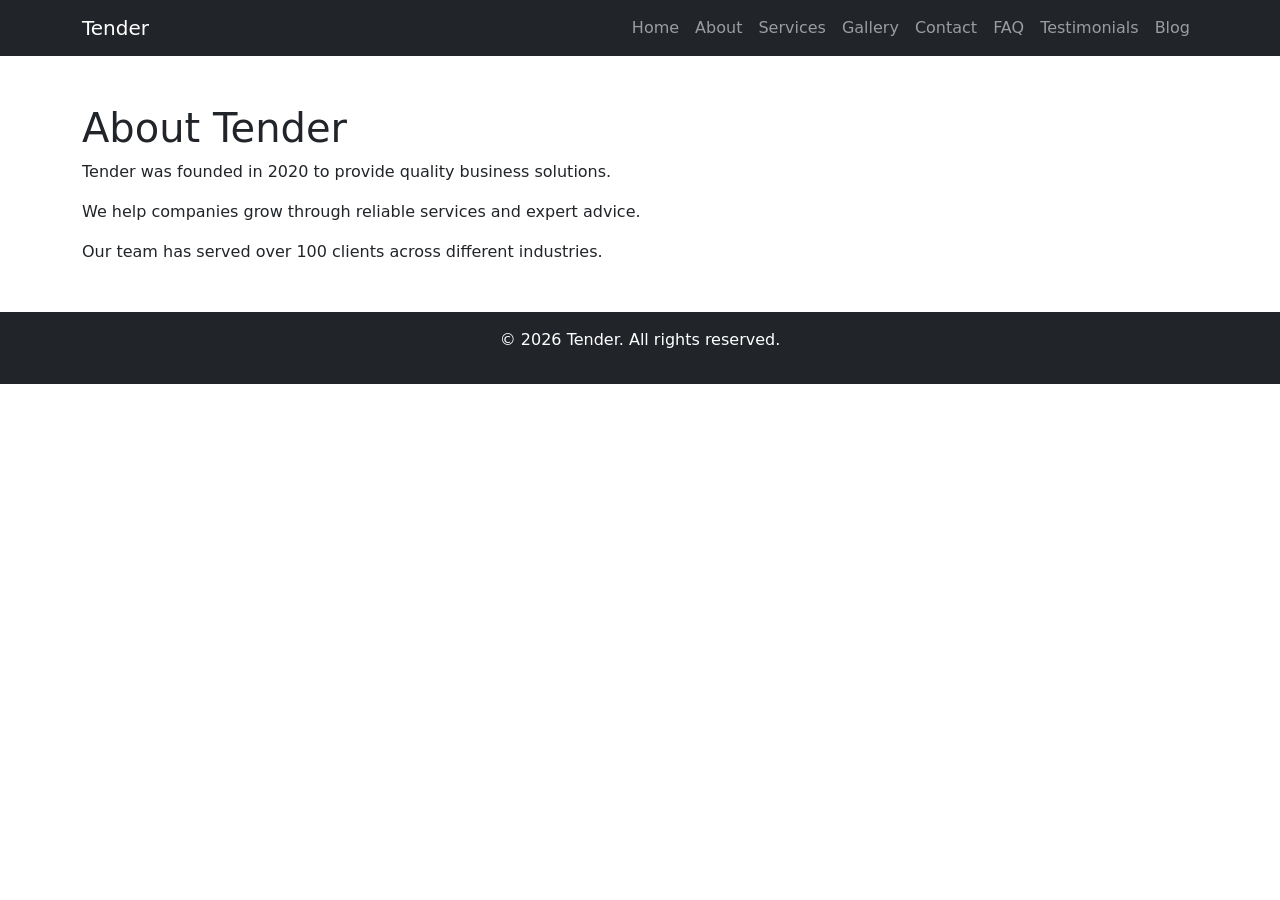
==== about.html @ 6e38abf3 "Added blog link to navigate on all the pages" ====
<!DOCTYPE html>
<html lang="en">
<head>
    <meta charset="UTF-8">
    <meta name="viewport" content="width=device-width, initial-scale=1.0">
    <title>Tender - About</title>
    <link href="https://cdn.jsdelivr.net/npm/bootstrap@5.3.0-alpha1/dist/css/bootstrap.min.css" rel="stylesheet">
    <link rel="stylesheet" href="style.css">
</head>
<body>
    <nav class="navbar navbar-expand-lg navbar-dark bg-dark">
        <div class="container">
            <a class="navbar-brand" href="index.html">Tender</a>
            <button class="navbar-toggler" type="button" data-bs-toggle="collapse" data-bs-target="#navbarNav">
                <span class="navbar-toggler-icon"></span>
            </button>
            <div class="collapse navbar-collapse" id="navbarNav">
                <ul class="navbar-nav ms-auto">
                    <li class="nav-item"><a class="nav-link" href="Home.html">Home</a></li>
                    <li class="nav-item"><a class="nav-link" href="about.html">About</a></li>
                    <li class="nav-item"><a class="nav-link" href="services.html">Services</a></li>
                    <li class="nav-item"><a class="nav-link" href="gallery.html">Gallery</a></li>
                    <li class="nav-item"><a class="nav-link" href="contact.html">Contact</a></li>
                    <li class="nav-item"><a class="nav-link" href="faq.html">FAQ</a></li>
                    <li class="nav-item"><a class="nav-link" href="testimonials.html">Testimonials</a></li>
                    <li class="nav-item"><a class="nav-link" href="blog.html">Blog</a></li>
                </ul>
            </div>
        </div>
    </nav>
    <div class="container my-5">
        <h1>About Tender</h1>
        <p>Tender was founded in 2020 to provide quality business solutions.</p>
        <p>We help companies grow through reliable services and expert advice.</p>
        <p>Our team has served over 100 clients across different industries.</p>
    </div>
    <footer class="bg-dark text-white text-center py-3">
        <p>&copy; 2026 Tender. All rights reserved.</p>
    </footer>
    <script src="https://cdn.jsdelivr.net/npm/bootstrap@5.3.0-alpha1/dist/js/bootstrap.bundle.min.js"></script>
</body>
</html>
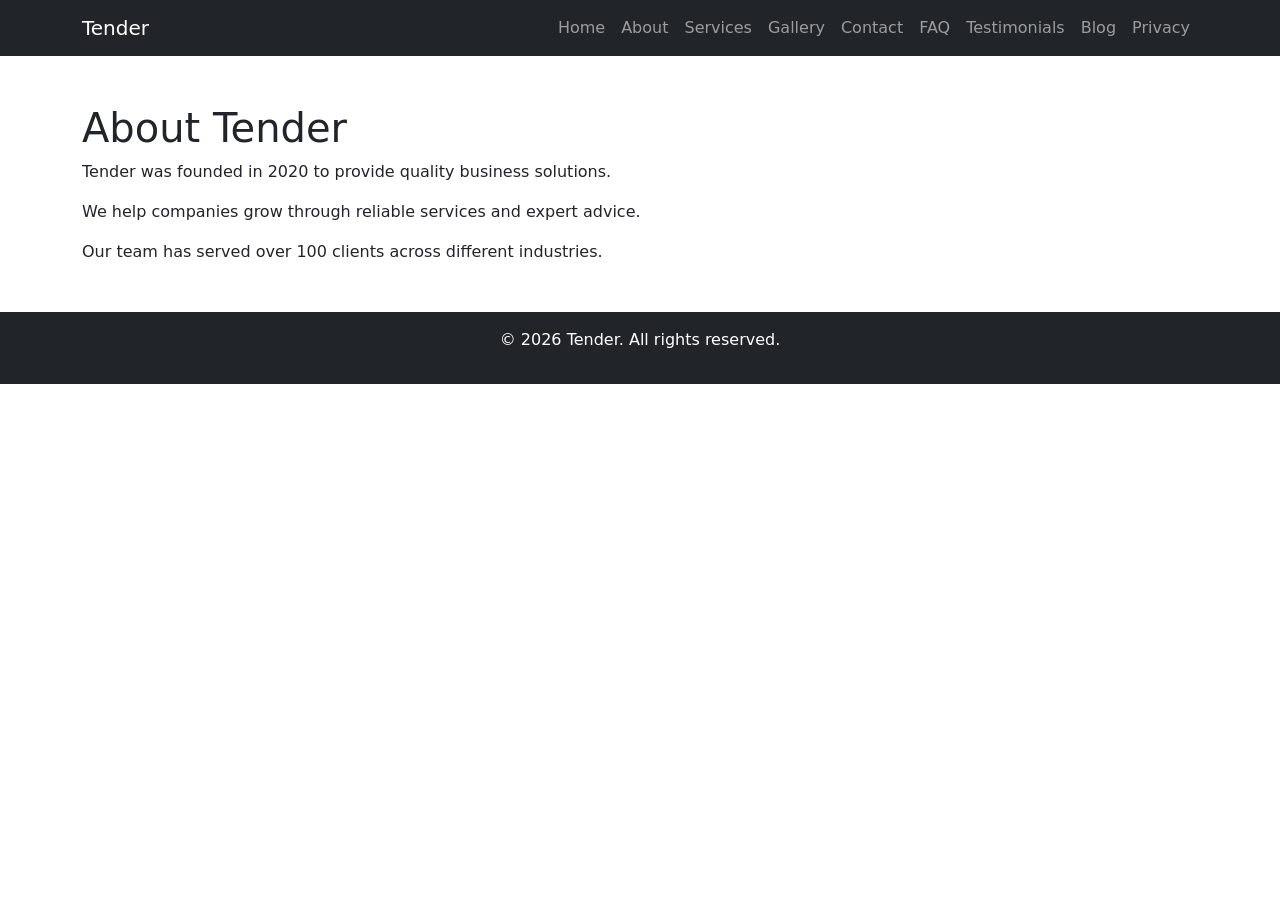
==== commit 100a0a34: "Updated the Home.html page" ====
--- a/about.html
+++ b/about.html
@@ -24,6 +24,7 @@
                     <li class="nav-item"><a class="nav-link" href="faq.html">FAQ</a></li>
                     <li class="nav-item"><a class="nav-link" href="testimonials.html">Testimonials</a></li>
                     <li class="nav-item"><a class="nav-link" href="blog.html">Blog</a></li>
+                    <li class="nav-item"><a class="nav-link" href="privacy.html">Privacy</a></li>
                 </ul>
             </div>
         </div>
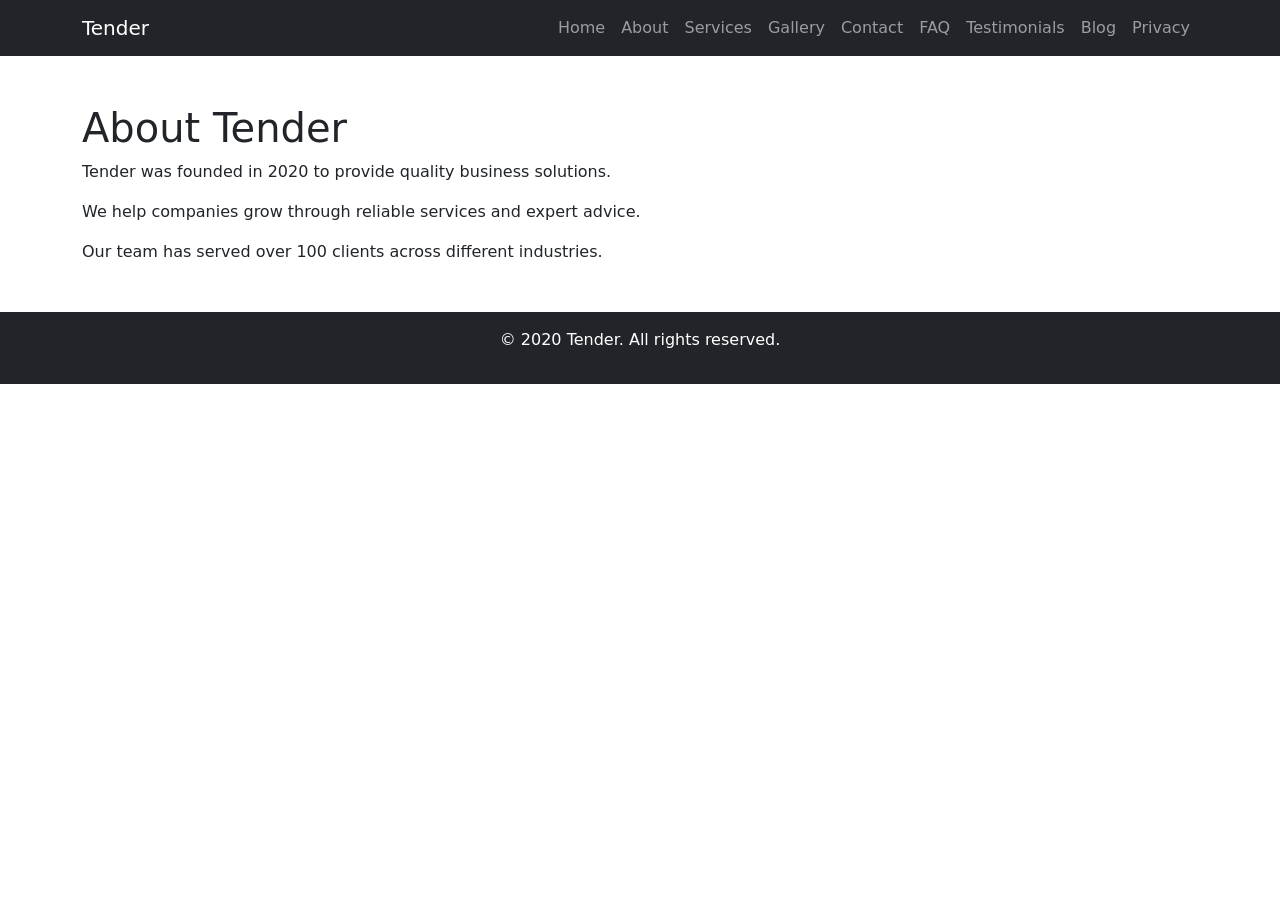
==== commit 1f173e6a: "made changes on the year page change" ====
--- a/about.html
+++ b/about.html
@@ -36,7 +36,7 @@
         <p>Our team has served over 100 clients across different industries.</p>
     </div>
     <footer class="bg-dark text-white text-center py-3">
-        <p>&copy; 2026 Tender. All rights reserved.</p>
+        <p>&copy; 2020 Tender. All rights reserved.</p>
     </footer>
     <script src="https://cdn.jsdelivr.net/npm/bootstrap@5.3.0-alpha1/dist/js/bootstrap.bundle.min.js"></script>
 </body>
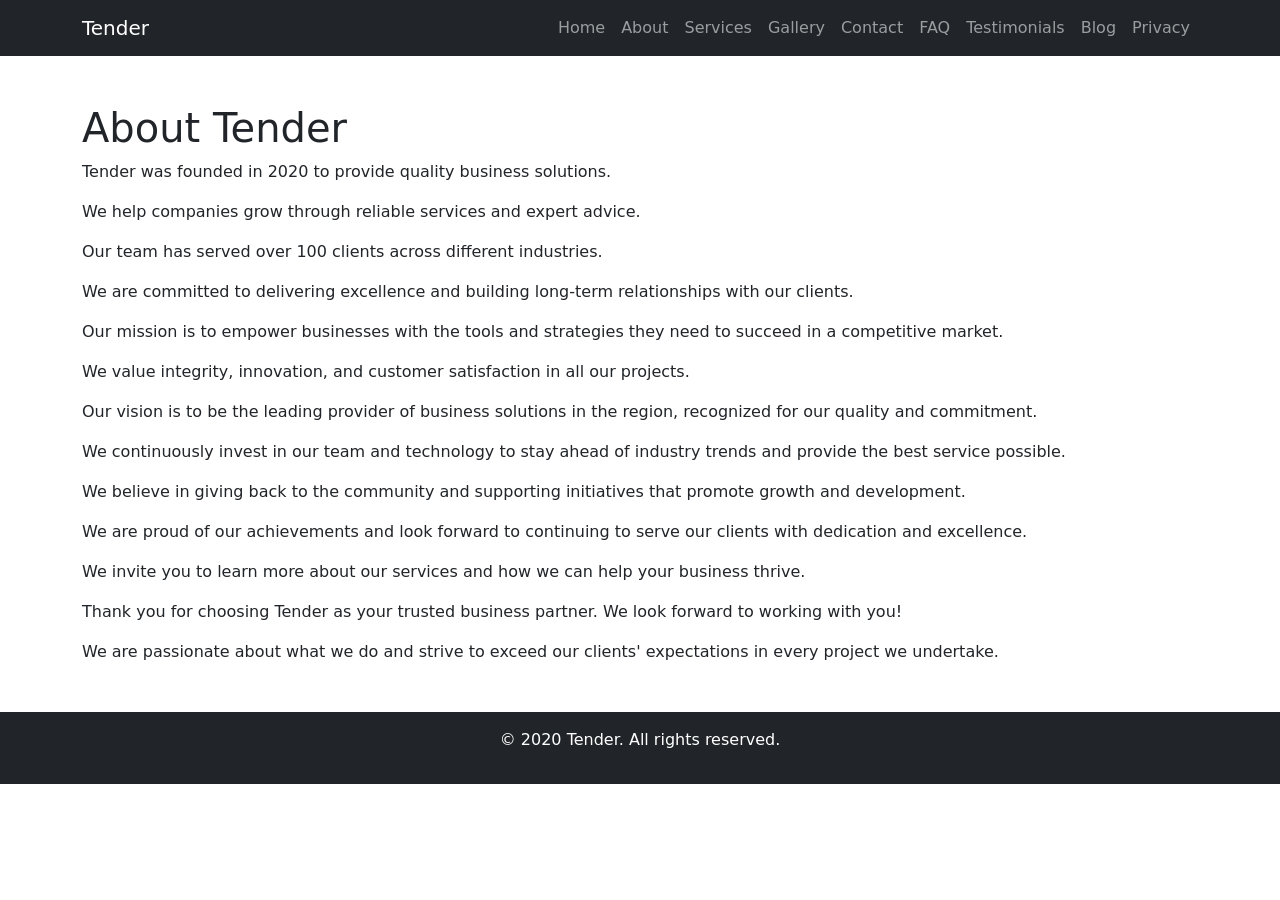
==== commit dcc25f39: "added some meaningful content on the about us page" ====
--- a/about.html
+++ b/about.html
@@ -33,11 +33,80 @@
         <h1>About Tender</h1>
         <p>Tender was founded in 2020 to provide quality business solutions.</p>
         <p>We help companies grow through reliable services and expert advice.</p>
-        <p>Our team has served over 100 clients across different industries.</p>
+        <p>Our team has served over 100 clients across different industries.</p> 
+        <p>We are committed to delivering excellence and building long-term relationships with our clients.</p>
+        <p>Our mission is to empower businesses with the tools and strategies they need to succeed in a competitive market.</p> 
+        <p>We value integrity, innovation, and customer satisfaction in all our projects.</p>
+        <p>Our vision is to be the leading provider of business solutions in the region, recognized for our quality and commitment.</p>
+        <p>We continuously invest in our team and technology to stay ahead of industry trends and provide the best service possible.</p>
+        <P>We believe in giving back to the community and supporting initiatives that promote growth and development.</p>
+        <P>We are proud of our achievements and look forward to continuing to serve our clients with dedication and excellence.</p>
+         <p>We invite you to learn more about our services and how we can help your business thrive.</p>
+        <P>Thank you for choosing Tender as your trusted business partner. We look forward to working with you!</p>
+        </P>We are passionate about what we do and strive to exceed our clients' expectations in every project we undertake.</p>
     </div>
     <footer class="bg-dark text-white text-center py-3">
         <p>&copy; 2020 Tender. All rights reserved.</p>
     </footer>
     <script src="https://cdn.jsdelivr.net/npm/bootstrap@5.3.0-alpha1/dist/js/bootstrap.bundle.min.js"></script>
+    <script src="script.js"></script>
+    <!-- Back to Top Button -->
+<button onclick="topFunction()" id="topBtn" title="Go to top">↑</button>
+
+<style>
+/* Back to Top Button Styles */
+#topBtn {
+    display: none;
+    position: fixed;
+    bottom: 30px;
+    right: 30px;
+    z-index: 99;
+    border: none;
+    outline: none;
+    background-color: #3498db;
+    color: white;
+    cursor: pointer;
+    padding: 15px 20px;
+    border-radius: 50px;
+    font-size: 18px;
+    transition: background-color 0.3s ease;
+    box-shadow: 0 4px 15px rgba(52, 152, 219, 0.4);
+}
+
+#topBtn:hover {
+    background-color: #2980b9;
+    box-shadow: 0 6px 20px rgba(52, 152, 219, 0.6);
+}
+
+/* Dark Mode Back to Top Button */
+.dark-mode #topBtn {
+    background-color: #0f3460;
+    box-shadow: 0 4px 15px rgba(15, 52, 96, 0.4);
+}
+
+.dark-mode #topBtn:hover {
+    background-color: #1a4a7a;
+}
+</style>
+
+<script>
+// When the user scrolls down 20px, show the button
+window.onscroll = function() {
+    let btn = document.getElementById('topBtn');
+    if (document.body.scrollTop > 20 || document.documentElement.scrollTop > 20) {
+        btn.style.display = 'block';
+    } else {
+        btn.style.display = 'none';
+    }
+};
+
+// When the user clicks on the button, scroll to the top of the document
+function topFunction() {
+    window.scrollTo({
+        top: 0,
+        behavior: 'smooth'
+    });
+}
+</script>
 </body>
 </html>
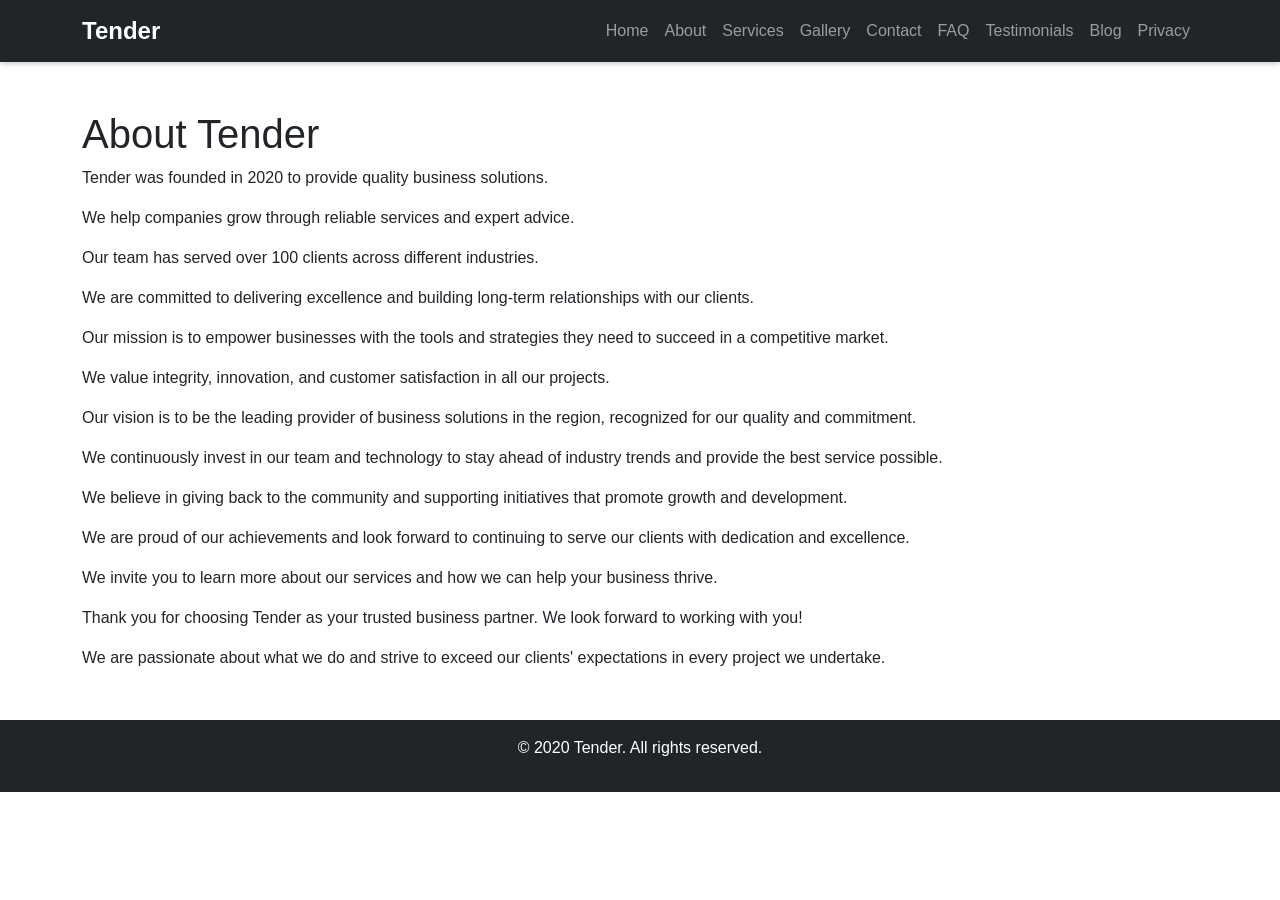
==== commit 84df77c6: "Added som classic background photos and links on every page and modified them" ====
--- a/about.html
+++ b/about.html
@@ -5,9 +5,9 @@
     <meta name="viewport" content="width=device-width, initial-scale=1.0">
     <title>Tender - About</title>
     <link href="https://cdn.jsdelivr.net/npm/bootstrap@5.3.0-alpha1/dist/css/bootstrap.min.css" rel="stylesheet">
-    <link rel="stylesheet" href="style.css">
+    <link rel="stylesheet" href="styles.css">
 </head>
-<body>
+<body class="about-page"></body>
     <nav class="navbar navbar-expand-lg navbar-dark bg-dark">
         <div class="container">
             <a class="navbar-brand" href="index.html">Tender</a>
--- a/styles.css
+++ b/styles.css
@@ -0,0 +1,237 @@
+/* ===== Global Styles ===== */
+body {
+    font-family: Arial, Helvetica, sans-serif;
+    background-size: cover;
+    background-position: center;
+    background-attachment: fixed;
+    background-repeat: no-repeat;
+    margin: 0;
+    padding: 0;
+    min-height: 100vh;
+}
+
+/* White overlay for better text readability */
+body::before {
+    content: '';
+    position: fixed;
+    top: 0;
+    left: 0;
+    width: 100%;
+    height: 100%;
+    background-color: rgba(255, 255, 255, 0.88);
+    z-index: -1;
+}
+
+/* Dark Mode Overlay */
+.dark-mode body::before {
+    background-color: rgba(26, 26, 46, 0.92);
+}
+
+/* ===== Card Styles ===== */
+.card {
+    background-color: #f1f1f1;
+    border-radius: 10px;
+    box-shadow: 0 2px 10px rgba(0, 0, 0, 0.1);
+    border: none;
+    transition: transform 0.3s ease;
+}
+
+.card:hover {
+    transform: translateY(-5px);
+}
+
+/* ===== Navigation Styles ===== */
+.navbar {
+    box-shadow: 0 2px 5px rgba(0, 0, 0, 0.2);
+}
+
+.navbar-brand {
+    font-weight: bold;
+    font-size: 1.5rem;
+}
+
+/* Navigation Link Hover Effect */
+.navbar-nav .nav-link {
+    position: relative;
+    transition: color 0.3s ease;
+}
+
+.navbar-nav .nav-link::after {
+    content: '';
+    position: absolute;
+    bottom: 0;
+    left: 0;
+    width: 0;
+    height: 2px;
+    background-color: #3498db;
+    transition: width 0.3s ease;
+}
+
+.navbar-nav .nav-link:hover::after {
+    width: 100%;
+}
+
+.navbar-nav .nav-link:hover {
+    color: #3498db !important;
+}
+
+/* ===== Button Styles ===== */
+.btn-primary {
+    background-color: #3498db;
+    border: none;
+    padding: 10px 30px;
+    border-radius: 5px;
+    transition: all 0.3s ease;
+    position: relative;
+    overflow: hidden;
+}
+
+.btn-primary:hover {
+    background-color: #2980b9;
+    transform: translateY(-3px);
+    box-shadow: 0 10px 25px rgba(52, 152, 219, 0.4);
+}
+
+.btn-primary:active {
+    transform: translateY(0px);
+    box-shadow: 0 5px 15px rgba(52, 152, 219, 0.3);
+}
+
+.btn-success {
+    background-color: #2ecc71;
+    border: none;
+    transition: all 0.3s ease;
+}
+
+.btn-success:hover {
+    background-color: #27ae60;
+    transform: translateY(-3px);
+    box-shadow: 0 10px 25px rgba(46, 204, 113, 0.4);
+}
+
+.btn-danger {
+    background-color: #e74c3c;
+    border: none;
+    transition: all 0.3s ease;
+}
+
+.btn-danger:hover {
+    background-color: #c0392b;
+    transform: translateY(-3px);
+    box-shadow: 0 10px 25px rgba(231, 76, 60, 0.4);
+}
+
+/* ===== Footer Styles ===== */
+footer {
+    margin-top: 50px;
+    padding: 20px 0;
+}
+
+/* ===== Error Messages ===== */
+.error-message {
+    font-size: 0.9rem;
+    margin-top: 5px;
+}
+
+/* ===== Gallery Images ===== */
+.gallery-img {
+    height: 250px;
+    object-fit: cover;
+    width: 100%;
+    border-radius: 8px;
+}
+
+/* ===== Dark Mode Styles ===== */
+.dark-mode {
+    background-color: #1a1a2e;
+    color: #ffffff;
+}
+
+.dark-mode .card {
+    background-color: #16213e;
+    color: #ffffff;
+    box-shadow: 0 2px 10px rgba(255, 255, 255, 0.1);
+}
+
+.dark-mode .navbar {
+    background-color: #0f3460 !important;
+}
+
+.dark-mode footer {
+    background-color: #0f3460 !important;
+}
+
+.dark-mode .bg-light {
+    background-color: #16213e !important;
+    color: #ffffff;
+}
+
+.dark-mode .navbar-nav .nav-link::after {
+    background-color: #ffffff;
+}
+
+.dark-mode .navbar-nav .nav-link:hover {
+    color: #ffffff !important;
+}
+
+.dark-mode .btn-primary {
+    background-color: #0f3460;
+}
+
+.dark-mode .btn-primary:hover {
+    background-color: #1a4a7a;
+}
+
+.dark-mode .form-control {
+    background-color: #2d2d44;
+    color: #ffffff;
+    border: 1px solid #444466;
+}
+
+/* ===== Background Images for Each Page ===== */
+body.home-page {
+    background-image: url('images/home-bg.webp');
+}
+
+body.about-page {
+    background-image: url('images/about-bg.webp');
+}
+
+body.services-page {
+    background-image: url('images/services-bg.webp');
+}
+
+body.gallery-page {
+    background-image: url('images/galllery-bg.webp');
+}
+
+body.contact-page {
+    background-image: url('images/contact-bg.jpg');
+}
+
+body.faq-page {
+    background-image: url('images/faq-bg.jpg');
+}
+
+body.testimonials-page {
+    background-image: url('images/testimonial-bg.jpg');
+}
+
+body.blog-page {
+    background-image: url('images/blog-bg.png');
+}
+
+body.privacy-page {
+    background-image: url('images/privacy-bg.jpg');
+}
+
+/* ===== Responsive Design ===== */
+@media (max-width: 768px) {
+    .card {
+        margin-bottom: 20px;
+    }
+    
+    h1 {
+        font-size: 1.8rem;
+    }
+}
